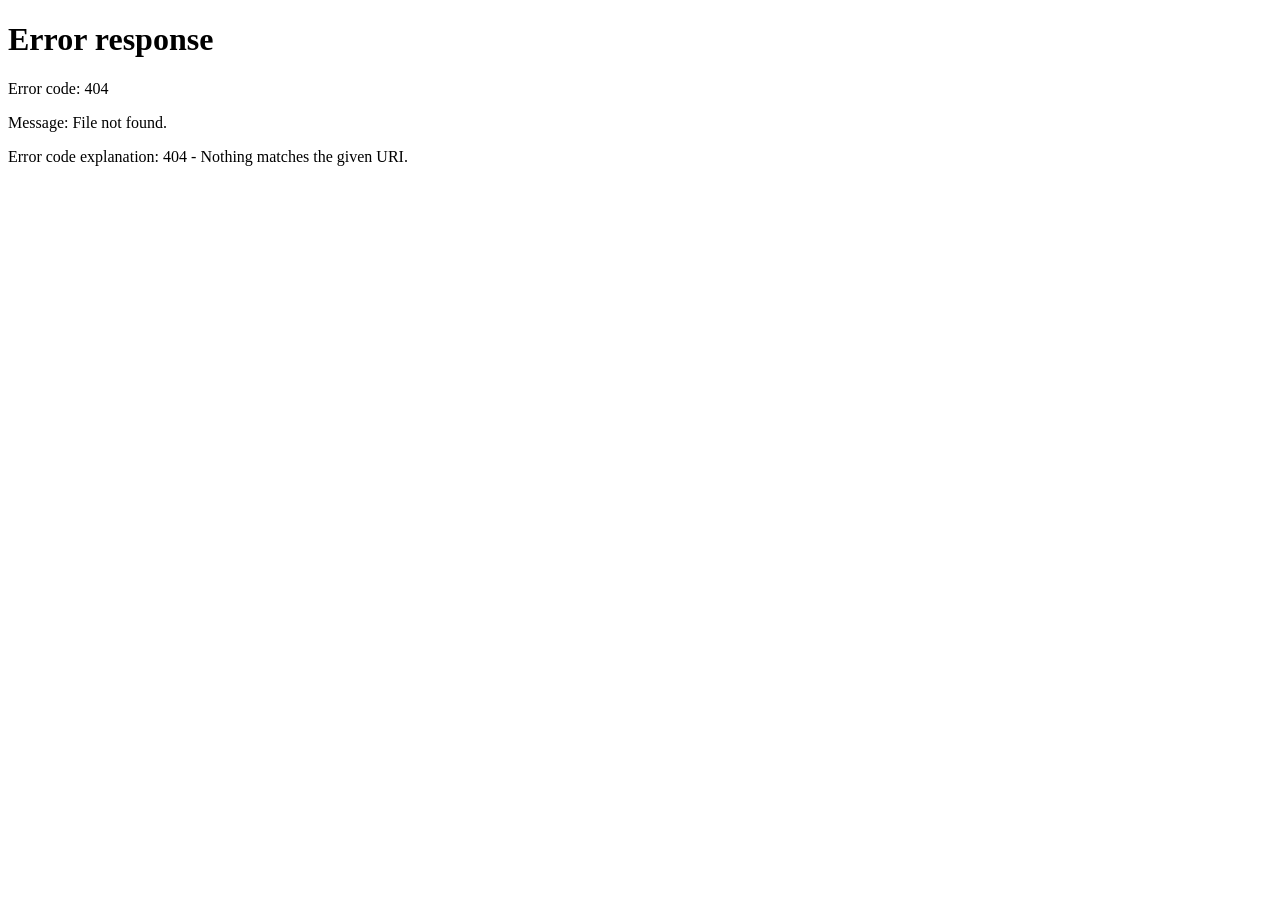
==== frontend/index.html @ 8297d7ed "Initial portable WiFi Warning release" ====
<!doctype html>
<html lang="zh-CN">
  <head>
    <meta charset="utf-8">
    <meta name="viewport" content="width=device-width, initial-scale=1">
    <meta http-equiv="refresh" content="0; url=/settings">
    <title>WiFi 提醒</title>
  </head>
  <body>
    <a href="/settings">打开设置</a>
  </body>
</html>
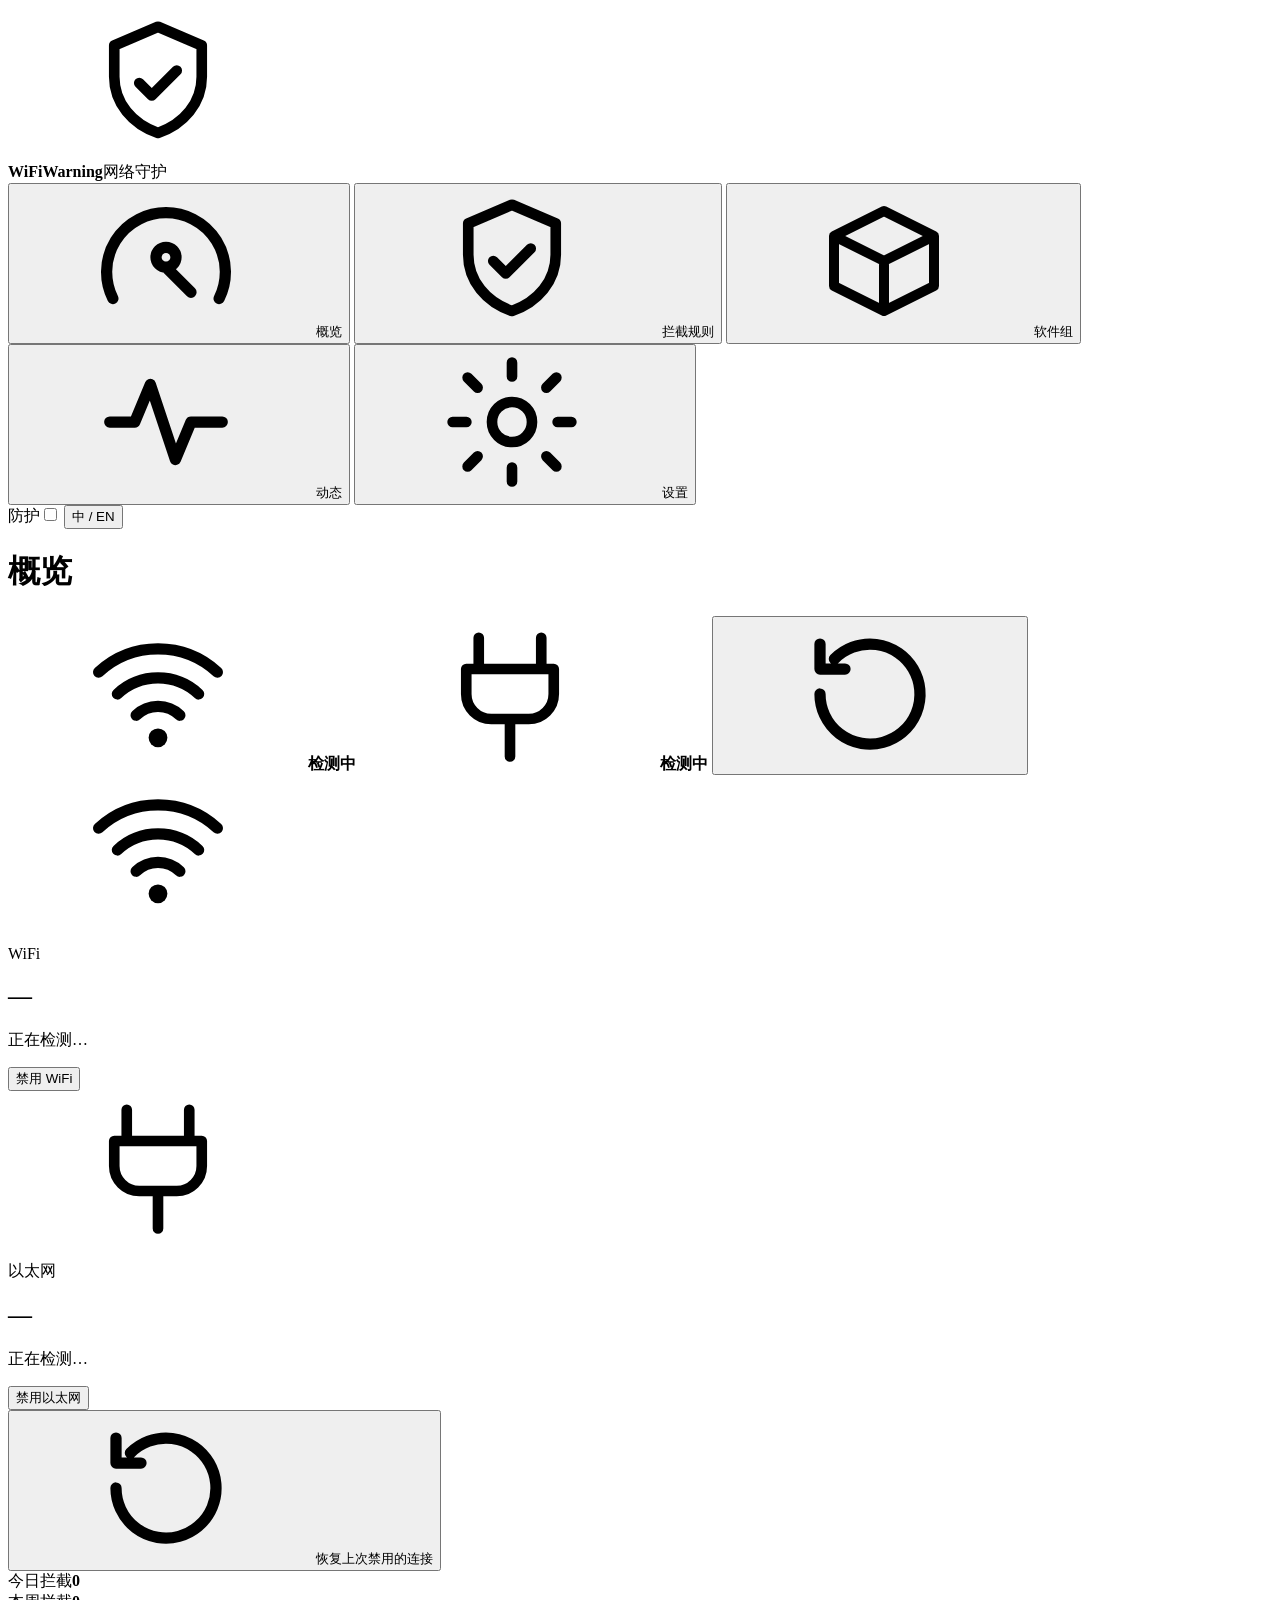
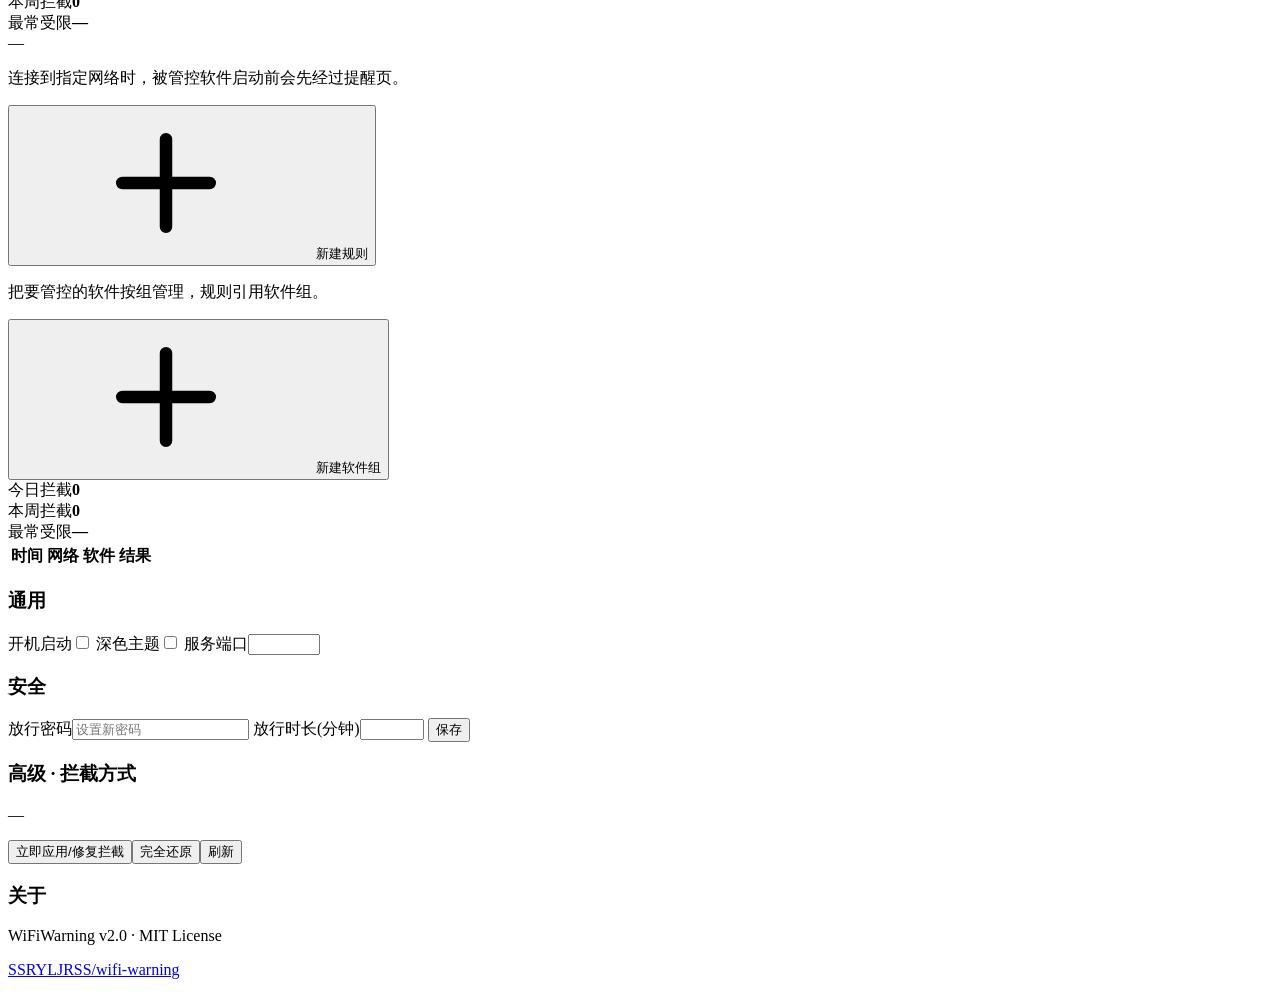
==== commit 00310980: "chore(release): v2.0.0 IFEO 重构版 — 稳定性/安全加固与全新界面 - 拦截唯一机制改为 IFEO，删除容易失效的 .lnk 快捷方式替换 - 启动守卫改为同卷硬链接（不支" ====
--- a/frontend/index.html
+++ b/frontend/index.html
@@ -1,12 +1,134 @@
 <!doctype html>
-<html lang="zh-CN">
-  <head>
-    <meta charset="utf-8">
-    <meta name="viewport" content="width=device-width, initial-scale=1">
-    <meta http-equiv="refresh" content="0; url=/settings">
-    <title>WiFi 提醒</title>
-  </head>
-  <body>
-    <a href="/settings">打开设置</a>
-  </body>
+<html lang="zh-CN" data-theme="dark">
+<head>
+<meta charset="utf-8">
+<meta name="viewport" content="width=device-width, initial-scale=1">
+<meta name="color-scheme" content="dark light">
+<title>WiFiWarning · 网络守护</title>
+<link rel="icon" href="/assets/icons/wifi-warning.svg">
+<link rel="stylesheet" href="/css/app.css">
+</head>
+<body>
+<svg width="0" height="0" style="position:absolute" aria-hidden="true"><defs>
+<symbol id="i-gauge" viewBox="0 0 24 24"><path d="M12 13a1.6 1.6 0 1 0 0-3.2 1.6 1.6 0 0 0 0 3.2Zm0 0 4 4M3.5 18a9.5 9.5 0 1 1 17 0" fill="none" stroke="currentColor" stroke-width="1.8" stroke-linecap="round"/></symbol>
+<symbol id="i-shield" viewBox="0 0 24 24"><path d="M12 3 5 6v5c0 4.2 2.9 7.6 7 9 4.1-1.4 7-4.8 7-9V6l-7-3Z" fill="none" stroke="currentColor" stroke-width="1.7" stroke-linejoin="round"/><path d="m9 12 2 2 4-4" fill="none" stroke="currentColor" stroke-width="1.7" stroke-linecap="round" stroke-linejoin="round"/></symbol>
+<symbol id="i-box" viewBox="0 0 24 24"><path d="M4 8 12 4l8 4v8l-8 4-8-4V8Z" fill="none" stroke="currentColor" stroke-width="1.6" stroke-linejoin="round"/><path d="M4 8l8 4 8-4M12 12v8" fill="none" stroke="currentColor" stroke-width="1.6"/></symbol>
+<symbol id="i-pulse" viewBox="0 0 24 24"><path d="M3 12h4l2.5-6 4 12 2.5-6H21" fill="none" stroke="currentColor" stroke-width="1.8" stroke-linecap="round" stroke-linejoin="round"/></symbol>
+<symbol id="i-cog" viewBox="0 0 24 24"><circle cx="12" cy="12" r="3.2" fill="none" stroke="currentColor" stroke-width="1.7"/><path d="M12 2.5v2.2M12 19.3v2.2M4.9 4.9l1.6 1.6M17.5 17.5l1.6 1.6M2.5 12h2.2M19.3 12h2.2M4.9 19.1l1.6-1.6M17.5 6.5l1.6-1.6" stroke="currentColor" stroke-width="1.7" stroke-linecap="round"/></symbol>
+<symbol id="i-wifi" viewBox="0 0 24 24"><path d="M2.5 8.5a14 14 0 0 1 19 0M5.5 12a9.5 9.5 0 0 1 13 0M8.5 15.4a5 5 0 0 1 7 0" fill="none" stroke="currentColor" stroke-width="1.8" stroke-linecap="round"/><circle cx="12" cy="19" r="1.5" fill="currentColor"/></symbol>
+<symbol id="i-cable" viewBox="0 0 24 24"><path d="M7 3v5m10-5v5M5 8h14v4a4 4 0 0 1-4 4h-6a4 4 0 0 1-4-4V8Zm7 8v6" fill="none" stroke="currentColor" stroke-width="1.7" stroke-linecap="round" stroke-linejoin="round"/></symbol>
+<symbol id="i-power" viewBox="0 0 24 24"><path d="M12 3v8M6.5 6.5a8 8 0 1 0 11 0" fill="none" stroke="currentColor" stroke-width="1.9" stroke-linecap="round"/></symbol>
+<symbol id="i-restore" viewBox="0 0 24 24"><path d="M4 12a8 8 0 1 0 2.3-5.6M4 4v4h4" fill="none" stroke="currentColor" stroke-width="1.8" stroke-linecap="round" stroke-linejoin="round"/></symbol>
+<symbol id="i-plus" viewBox="0 0 24 24"><path d="M12 5v14M5 12h14" stroke="currentColor" stroke-width="2" stroke-linecap="round"/></symbol>
+<symbol id="i-x" viewBox="0 0 24 24"><path d="m6 6 12 12M18 6 6 18" stroke="currentColor" stroke-width="2" stroke-linecap="round"/></symbol>
+</defs></svg>
+
+<div class="app">
+  <aside class="rail">
+    <div class="brand">
+      <div class="brand-mark"><svg><use href="#i-shield"/></svg></div>
+      <div class="brand-text"><strong data-i18n="appName">WiFiWarning</strong><span data-i18n="appSub">网络守护</span></div>
+    </div>
+    <nav class="nav" id="nav">
+      <button class="nav-item active" data-view="overview"><svg><use href="#i-gauge"/></svg><span data-i18n="navOverview">概览</span></button>
+      <button class="nav-item" data-view="rules"><svg><use href="#i-shield"/></svg><span data-i18n="navRules">拦截规则</span></button>
+      <button class="nav-item" data-view="groups"><svg><use href="#i-box"/></svg><span data-i18n="navGroups">软件组</span></button>
+      <button class="nav-item" data-view="activity"><svg><use href="#i-pulse"/></svg><span data-i18n="navActivity">动态</span></button>
+      <button class="nav-item" data-view="settings"><svg><use href="#i-cog"/></svg><span data-i18n="navSettings">设置</span></button>
+    </nav>
+    <div class="rail-foot">
+      <label class="switch-row"><span data-i18n="protection">防护</span><input type="checkbox" id="protectionSwitch" class="sw"><i class="sw-track"></i></label>
+      <button class="lang-toggle" id="langToggle" title="Language">中 / EN</button>
+    </div>
+  </aside>
+
+  <main class="main">
+    <header class="topbar">
+      <div class="topbar-title"><h1 id="viewTitle">概览</h1><p id="viewSub" class="muted"></p></div>
+      <div class="topbar-status" id="liveStatus">
+        <span class="chip" id="chipWifi"><svg><use href="#i-wifi"/></svg><b>检测中</b></span>
+        <span class="chip" id="chipEth"><svg><use href="#i-cable"/></svg><b>检测中</b></span>
+        <button class="icon-btn" id="refreshBtn" title="刷新"><svg><use href="#i-restore"/></svg></button>
+      </div>
+    </header>
+
+    <div class="views" id="views">
+      <!-- OVERVIEW -->
+      <section class="view active" data-view="overview">
+        <div class="status-grid">
+          <article class="net-card" id="wifiCard">
+            <div class="net-head"><span class="net-ico wifi"><svg><use href="#i-wifi"/></svg></span><div><p class="net-label">WiFi</p><h2 class="net-name" id="wifiSsid">—</h2></div><span class="dot" id="wifiDot"></span></div>
+            <div class="signal" id="wifiSignal" data-level="0"></div>
+            <p class="net-meta" id="wifiMeta">正在检测…</p>
+            <button class="btn lg block" id="wifiToggle">禁用 WiFi</button>
+          </article>
+          <article class="net-card" id="ethCard">
+            <div class="net-head"><span class="net-ico eth"><svg><use href="#i-cable"/></svg></span><div><p class="net-label">以太网</p><h2 class="net-name" id="ethName">—</h2></div><span class="dot" id="ethDot"></span></div>
+            <div class="eth-detail" id="ethDetail"><p class="net-meta">正在检测…</p></div>
+            <button class="btn lg block" id="ethToggle">禁用以太网</button>
+          </article>
+        </div>
+        <div class="row-actions">
+          <button class="btn ghost" id="restoreLastBtn"><svg><use href="#i-restore"/></svg><span data-i18n="restoreLast">恢复上次禁用的连接</span></button>
+          <span class="muted" id="restoreHint"></span>
+        </div>
+        <div class="stat-strip">
+          <div class="stat"><span data-i18n="todayBlocked">今日拦截</span><strong id="todayBlocked">0</strong></div>
+          <div class="stat"><span data-i18n="weekBlocked">本周拦截</span><strong id="weekBlocked">0</strong></div>
+          <div class="stat"><span data-i18n="topApp">最常受限</span><strong id="topApp">—</strong></div>
+        </div>
+        <div class="intercept-row"><span class="intercept-badge" id="ovInterceptBadge">—</span></div>
+      </section>
+
+      <!-- RULES -->
+      <section class="view" data-view="rules">
+        <div class="view-actions"><p class="muted" data-i18n="rulesHint">连接到指定网络时，被管控软件启动前会先经过提醒页。</p><button class="btn primary" id="addRuleBtn"><svg><use href="#i-plus"/></svg><span data-i18n="addRule">新建规则</span></button></div>
+        <div class="card-list" id="rulesList"></div>
+      </section>
+
+      <!-- GROUPS -->
+      <section class="view" data-view="groups">
+        <div class="view-actions"><p class="muted" data-i18n="groupsHint">把要管控的软件按组管理，规则引用软件组。</p><button class="btn primary" id="addGroupBtn"><svg><use href="#i-plus"/></svg><span data-i18n="newGroup">新建软件组</span></button></div>
+        <div class="card-list" id="groupsList"></div>
+      </section>
+
+      <!-- ACTIVITY -->
+      <section class="view" data-view="activity">
+        <div class="stat-strip"><div class="stat"><span data-i18n="todayBlocked">今日拦截</span><strong id="todayBlocked2">0</strong></div><div class="stat"><span data-i18n="weekBlocked">本周拦截</span><strong id="weekBlocked2">0</strong></div><div class="stat"><span data-i18n="topApp">最常受限</span><strong id="topApp2">—</strong></div></div>
+        <div class="table-wrap"><table class="data-table"><thead><tr><th data-i18n="colTime">时间</th><th data-i18n="colNetwork">网络</th><th data-i18n="colApp">软件</th><th data-i18n="colResult">结果</th></tr></thead><tbody id="logRows"></tbody></table></div>
+      </section>
+
+      <!-- SETTINGS -->
+      <section class="view" data-view="settings">
+        <div class="settings-grid">
+          <article class="card"><h3 data-i18n="setGeneral">通用</h3>
+            <label class="field-row"><span data-i18n="autoStart">开机启动</span><input type="checkbox" id="autoStartSwitch" class="sw"><i class="sw-track"></i></label>
+            <label class="field-row"><span data-i18n="darkMode">深色主题</span><input type="checkbox" id="darkSwitch" class="sw"><i class="sw-track"></i></label>
+            <label class="field"><span data-i18n="port">服务端口</span><input id="portInput" type="number" min="1024" max="65535"></label>
+          </article>
+          <article class="card"><h3 data-i18n="setSecurity">安全</h3>
+            <label class="field"><span data-i18n="bypassPwd">放行密码</span><input id="pwdInput" type="password" autocomplete="new-password" placeholder="设置新密码"></label>
+            <label class="field"><span data-i18n="bypassMin">放行时长(分钟)</span><input id="pwdMin" type="number" min="1" max="1440"></label>
+            <button class="btn primary" id="saveSecurity" data-i18n="save">保存</button>
+          </article>
+          <article class="card wide"><h3 data-i18n="setAdvanced">高级 · 拦截方式</h3>
+            <p class="muted" id="interceptStatus">—</p>
+            <div class="btn-row"><button class="btn primary" id="applyInterceptBtn" data-i18n="interceptApply">立即应用/修复拦截</button><button class="btn ghost" id="restoreAllBtn" data-i18n="interceptRestore">完全还原</button><button class="btn ghost" id="refreshIntercept" data-i18n="refresh">刷新</button></div>
+          </article>
+          <article class="card wide"><h3 data-i18n="about">关于</h3>
+            <p class="muted" id="aboutLine">WiFiWarning v2.0 · MIT License</p>
+            <p class="path-line" id="configPath"></p><p class="path-line" id="backupPath"></p>
+            <p><a href="https://github.com/SSRYLJRSS/wifi-warning" target="_blank" rel="noreferrer">SSRYLJRSS/wifi-warning</a></p>
+          </article>
+        </div>
+      </section>
+    </div>
+  </main>
+</div>
+
+<div id="modalRoot"></div>
+<div id="toast" class="toast"></div>
+<script src="/js/i18n-v2.js"></script>
+<script src="/js/app.js"></script>
+</body>
 </html>
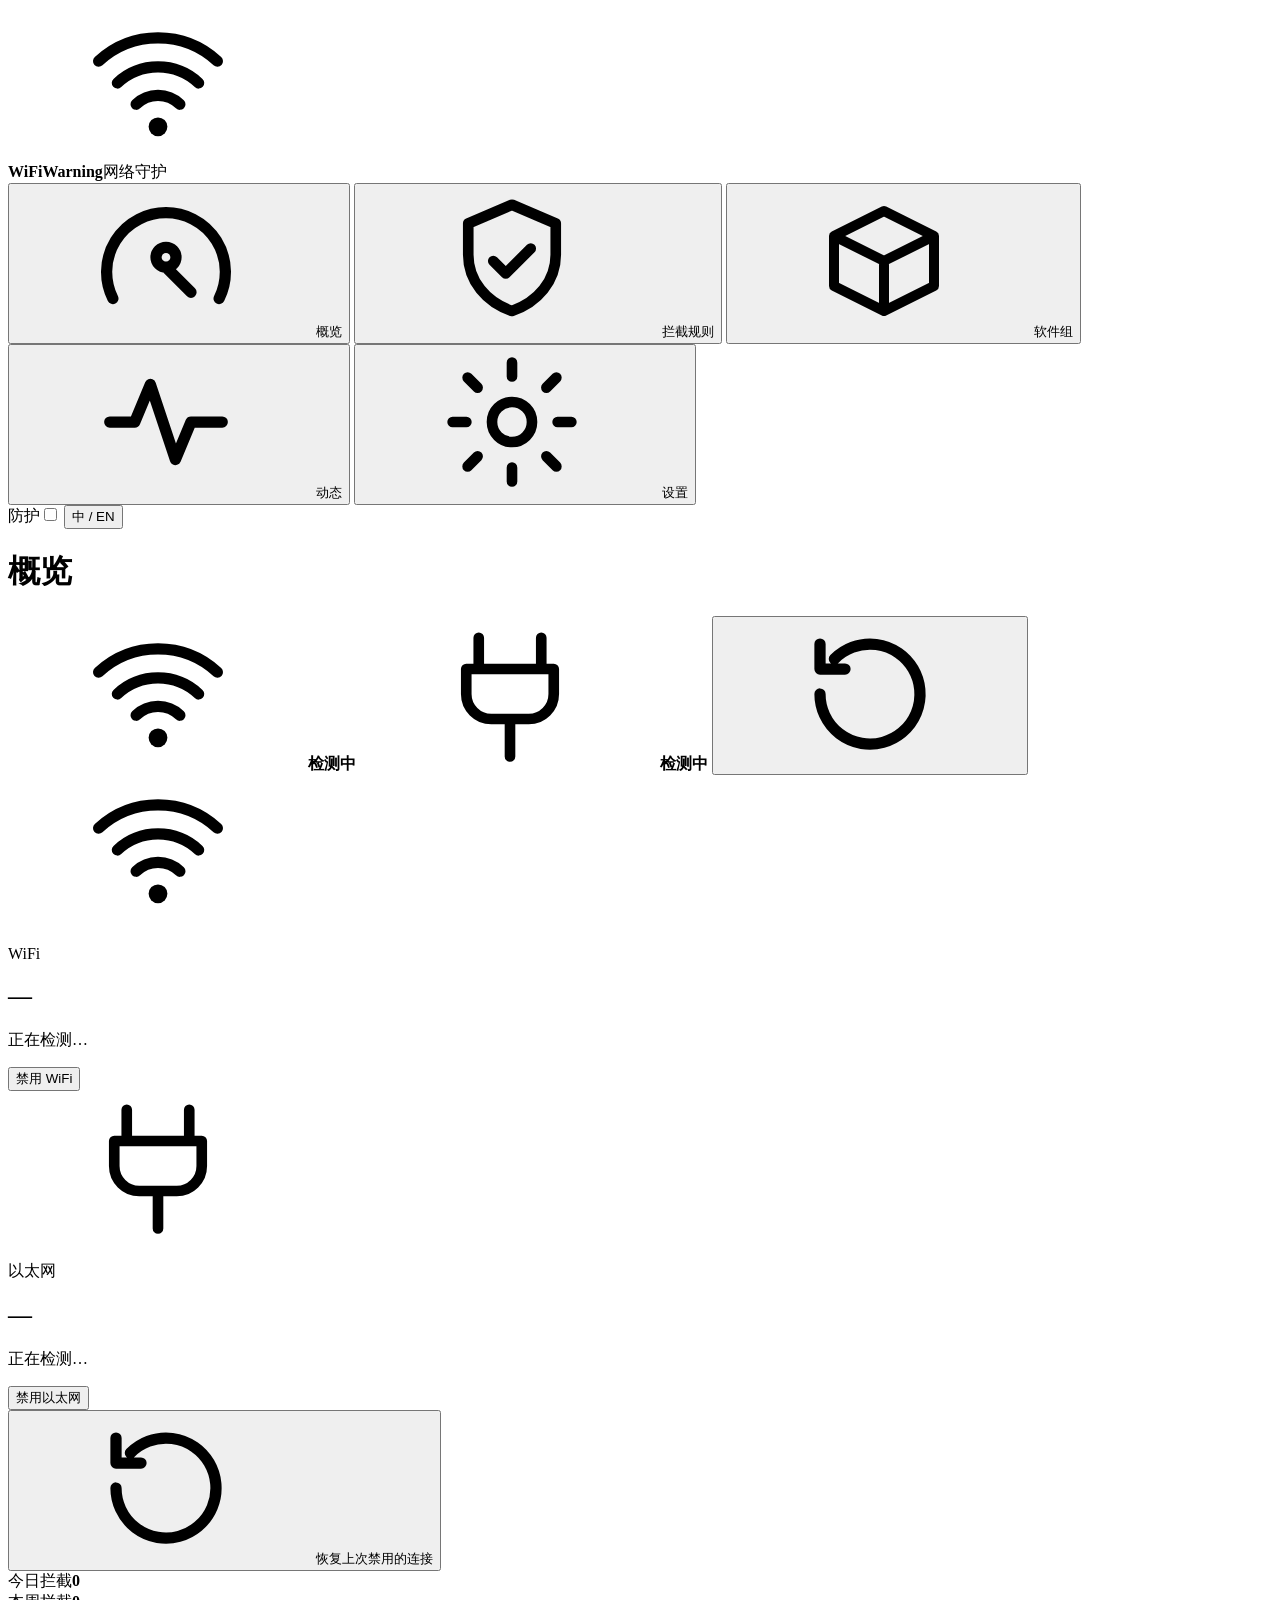
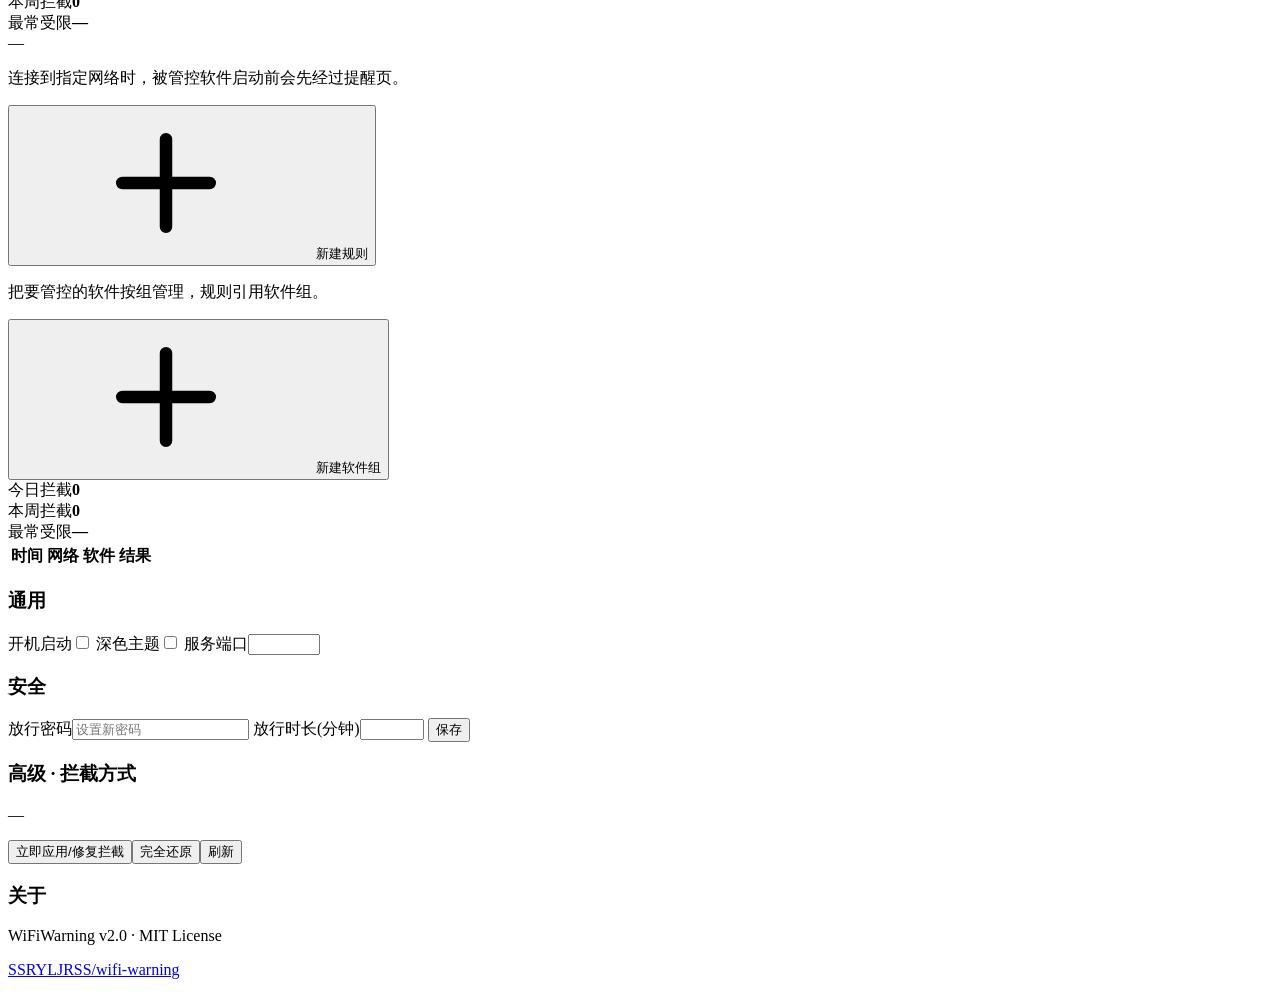
==== commit 1bf450a1: "style(ui): 统一为极简苹果风主题（单一主色 / 统一品牌 / 去除 AI 渐变） - 新增 frontend/css/theme.css，作为所有页面的统一视觉层：中性深色底 + 单一 Ap" ====
--- a/frontend/index.html
+++ b/frontend/index.html
@@ -4,9 +4,10 @@
 <meta charset="utf-8">
 <meta name="viewport" content="width=device-width, initial-scale=1">
 <meta name="color-scheme" content="dark light">
-<title>WiFiWarning · 网络守护</title>
+<title>WiFi 提醒 · WiFi Warning</title>
 <link rel="icon" href="/assets/icons/wifi-warning.svg">
 <link rel="stylesheet" href="/css/app.css">
+<link rel="stylesheet" href="/css/theme.css">
 </head>
 <body>
 <svg width="0" height="0" style="position:absolute" aria-hidden="true"><defs>
@@ -26,7 +27,7 @@
 <div class="app">
   <aside class="rail">
     <div class="brand">
-      <div class="brand-mark"><svg><use href="#i-shield"/></svg></div>
+      <div class="brand-mark"><svg><use href="#i-wifi"/></svg></div>
       <div class="brand-text"><strong data-i18n="appName">WiFiWarning</strong><span data-i18n="appSub">网络守护</span></div>
     </div>
     <nav class="nav" id="nav">
